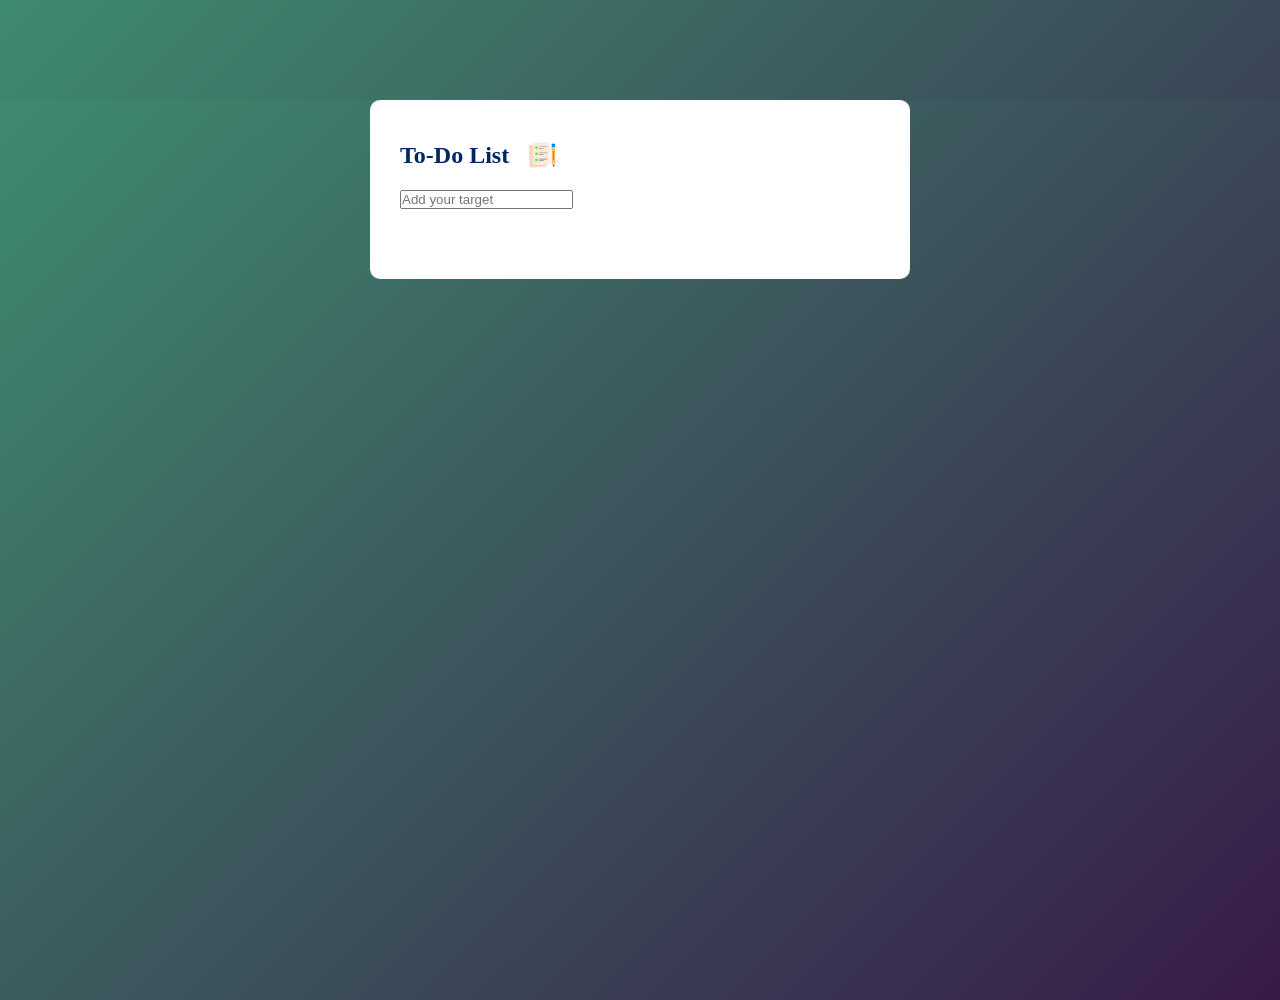
==== To-Do App/idex.html @ 22aeb35b "New Project" ====
<!DOCTYPE html>
<html lang="en">
<head>
    <meta charset="UTF-8">
    <meta name="viewport" content="width=device-width, initial-scale=1.0">
    <title>To-Do Web</title>
    <link rel="stylesheet" href="style.css">
</head>
<body>
    <div class="container">
        <div class="todo-app">
            <h2>To-Do List <img src="icon.png" alt=""></h2>
            <div class="row">
                <input type="text" id="input-box" placeholder="Add your target">
            </div>
        </div>
    </div>
</body>

    <script src="todo.js"></script>
</html>
---- To-Do App/style.css ----
*{
    margin: 0;
    padding: 0;
    box-sizing: border-box;

}

html,body{
    height: 100%;
    width: 100%;
    background: linear-gradient(135deg , #3f8b70, #381b47 );
}

.container{
    width: 100%;
    min-height: 100vh;
    
}

.todo-app{
    width: 100%;
    max-width: 540px;
    background: #fff;
    margin: 100px auto 20px;
    padding: 40px 30px 70px;
    border-radius: 10px;
}
.todo-app h2{
    color: #002765;
    text-align: center;
    display: flex;
    align-items: center;
    margin-bottom: 20px;
}
.todo-app img{
    margin-left: 18px;
    width: 30px;
}
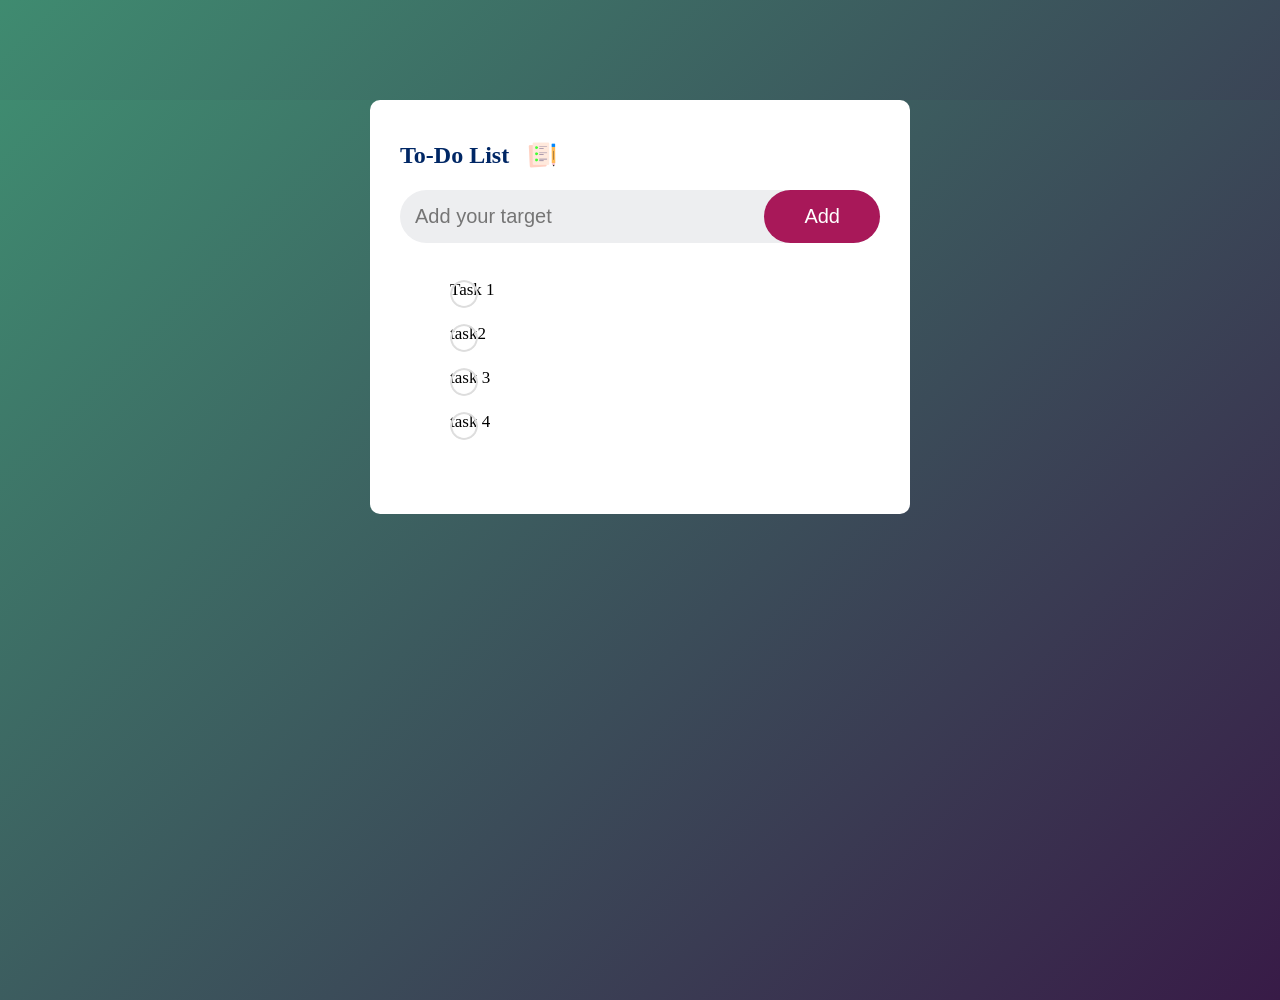
==== commit 59646183: "changes" ====
--- a/To-Do App/idex.html
+++ b/To-Do App/idex.html
@@ -12,7 +12,14 @@
             <h2>To-Do List <img src="icon.png" alt=""></h2>
             <div class="row">
                 <input type="text" id="input-box" placeholder="Add your target">
+                <button>Add</button>
             </div>
+            <ul id="list-container">
+                <li>Task 1</li>
+                <li>task2 </li>
+                <li>task 3</li>
+                <li>task 4</li>
+            </ul>
         </div>
     </div>
 </body>
--- a/To-Do App/style.css
+++ b/To-Do App/style.css
@@ -35,4 +35,57 @@
 .todo-app img{
     margin-left: 18px;
     width: 30px;
+}
+
+.row{
+    display: flex;
+    align-items: center;
+    justify-content: space-between;
+    background: #edeef0;
+    border-radius: 30px;
+    margin-bottom: 25px;
+
+}
+.row input{
+    border: none;
+    outline: none;
+    background: transparent;
+    font-size: 20px;
+    padding: 10px 15px;
+    width: 40vw;
+   
+}
+
+.row button{
+    font-size: 20px;
+     border: none;
+    outline: none;
+    cursor: pointer;
+    padding: 15px  40px;
+    background: #a81859;
+    color: #fff;
+    border-radius: 40px;
+
+
+
+}
+
+ul li{
+    list-style: none;
+    font-size: 17px;
+    padding: 12px 8px 12px 50px;
+    user-select: none;
+    cursor: pointer;
+}
+
+ul li::before{
+        content: "";
+        position: absolute;
+        height: 28px;
+        width: 28px;
+        border-radius: 50%;
+        background-image: url(unchecked.png);
+        background-size: cover;
+        background-repeat: no-repeat;
+        background-position: ;
 }
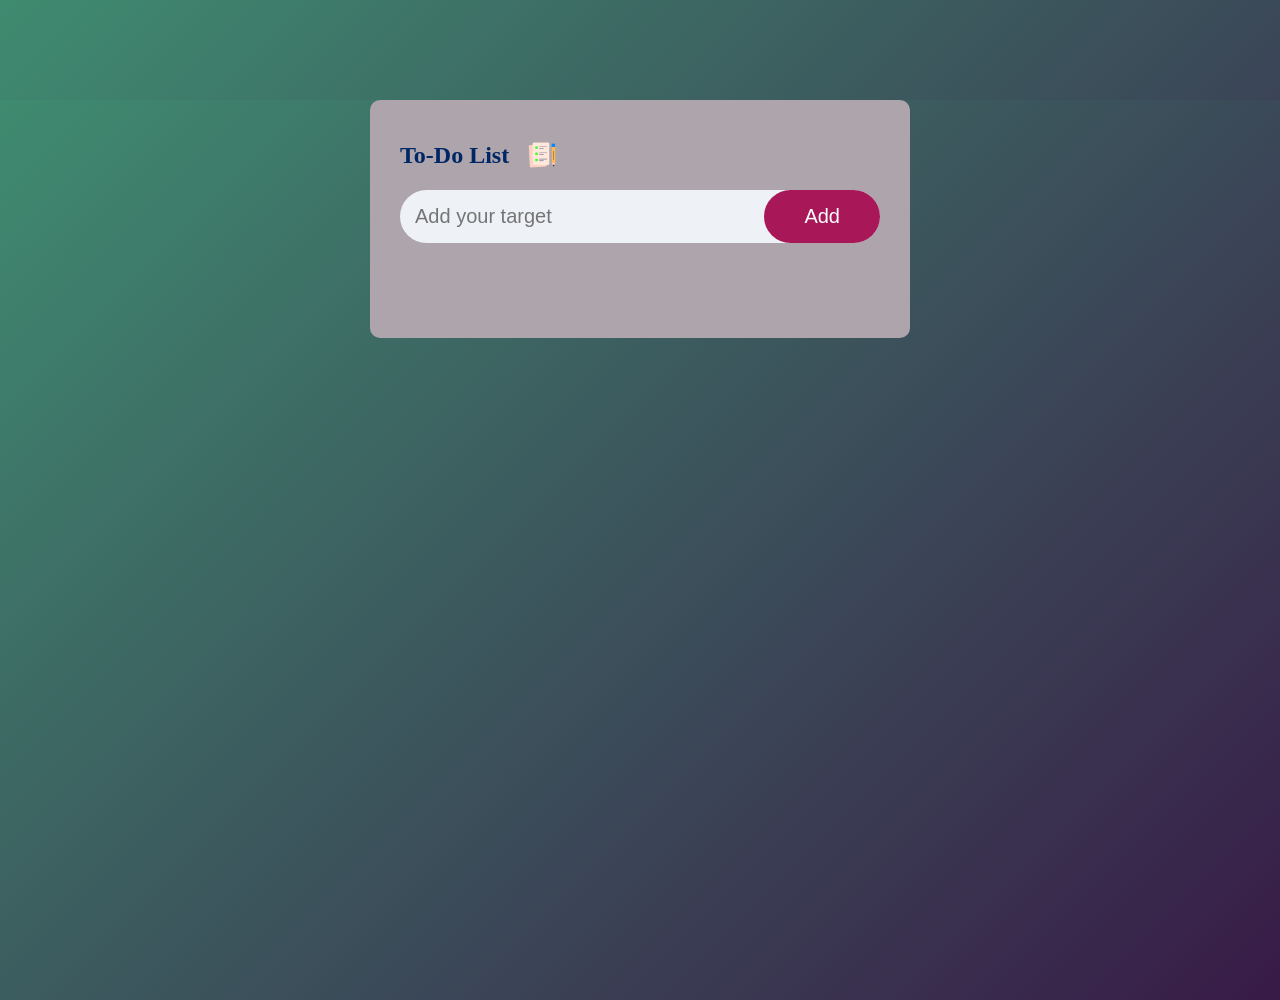
==== commit 3c1066f8: "To Do Web completed" ====
--- a/To-Do App/idex.html
+++ b/To-Do App/idex.html
@@ -12,13 +12,13 @@
             <h2>To-Do List <img src="icon.png" alt=""></h2>
             <div class="row">
                 <input type="text" id="input-box" placeholder="Add your target">
-                <button>Add</button>
+                <button onclick="addTask()">Add</button>
             </div>
             <ul id="list-container">
-                <li>Task 1</li>
-                <li>task2 </li>
+                <!-- <li class="checked">Task 1</li> -->
+                <!-- <li>task2 </li>
                 <li>task 3</li>
-                <li>task 4</li>
+                <li>task 4</li> -->
             </ul>
         </div>
     </div>
--- a/To-Do App/style.css
+++ b/To-Do App/style.css
@@ -20,7 +20,7 @@
 .todo-app{
     width: 100%;
     max-width: 540px;
-    background: #fff;
+    background: #aea4ab;
     margin: 100px auto 20px;
     padding: 40px 30px 70px;
     border-radius: 10px;
@@ -41,7 +41,7 @@
     display: flex;
     align-items: center;
     justify-content: space-between;
-    background: #edeef0;
+    background: #eef1f6;
     border-radius: 30px;
     margin-bottom: 25px;
 
@@ -76,6 +76,8 @@
     padding: 12px 8px 12px 50px;
     user-select: none;
     cursor: pointer;
+    position: relative;
+    /* display: none; */
 }
 
 ul li::before{
@@ -87,5 +89,35 @@
         background-image: url(unchecked.png);
         background-size: cover;
         background-repeat: no-repeat;
-        background-position: ;
+        background-position: center;
+        top: 12px;
+        left: 8px;
+}
+
+ul li.checked{
+    color: #555;
+    text-decoration: line-through;
+
+}
+
+ul li.checked::before{
+      background-image: url(checked.png);
+}
+
+ul li span{
+    position: absolute;
+   top: 5px;
+    right: 0px;
+    width: 40px;
+    height: 40px;
+    font-size: 22px;
+    color: #555;
+    line-height: 35px;
+    text-align: center;
+    
+}
+
+ul li span:hover{
+    background: #edeef0 ;
+    border-radius:50% ;
 }
